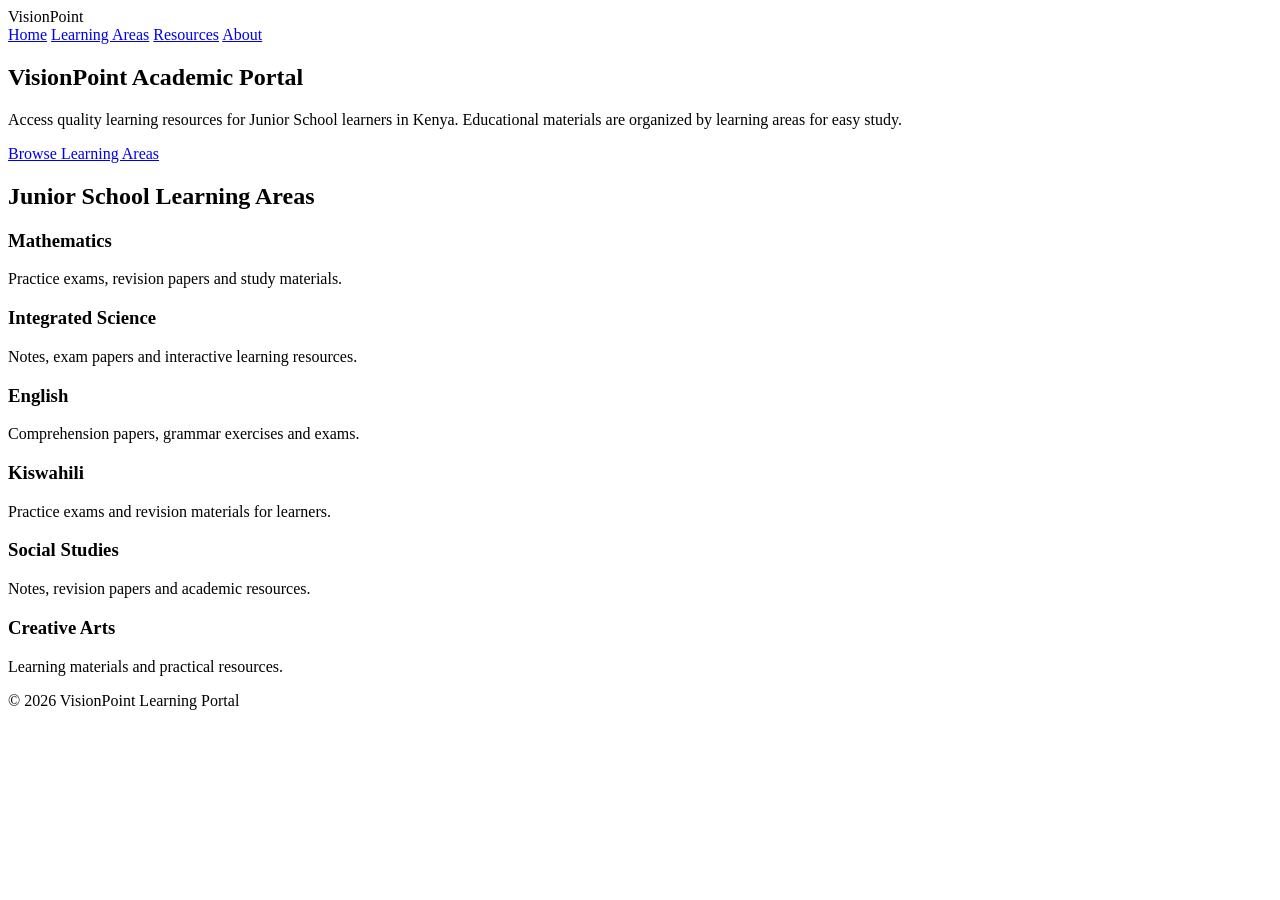
==== admin.html @ 37f08d58 "Revamp admin.html for VisionPoint Learning Portal Updated the title and content for the VisionPoint " ====
<!DOCTYPE html>
<html lang="en">
<head>
<meta charset="UTF-8">
<meta name="viewport" content="width=device-width, initial-scale=1.0">
<title>VisionPoint Learning Portal</title>

<link rel="stylesheet" href="style.css">

</head>

<body>

<header>
<div class="logo">VisionPoint</div>

<nav>
<a href="#">Home</a>
<a href="#">Learning Areas</a>
<a href="#">Resources</a>
<a href="#">About</a>
</nav>
</header>


<section class="hero">

<div class="hero-content">

<h1>VisionPoint Academic Portal</h1>

<p>
Access quality learning resources for Junior School learners in Kenya.
Educational materials are organized by learning areas for easy study.
</p>

<a class="btn" href="#">Browse Learning Areas</a>

</div>

</section>


<section class="categories">

<h2>Junior School Learning Areas</h2>

<div class="grid">

<div class="card">
<h3>Mathematics</h3>
<p>Practice exams, revision papers and study materials.</p>
</div>

<div class="card">
<h3>Integrated Science</h3>
<p>Notes, exam papers and interactive learning resources.</p>
</div>

<div class="card">
<h3>English</h3>
<p>Comprehension papers, grammar exercises and exams.</p>
</div>

<div class="card">
<h3>Kiswahili</h3>
<p>Practice exams and revision materials for learners.</p>
</div>

<div class="card">
<h3>Social Studies</h3>
<p>Notes, revision papers and academic resources.</p>
</div>

<div class="card">
<h3>Creative Arts</h3>
<p>Learning materials and practical resources.</p>
</div>

</div>

</section>


<footer>

<p>© 2026 VisionPoint Learning Portal</p>

</footer>

</body>
</html>
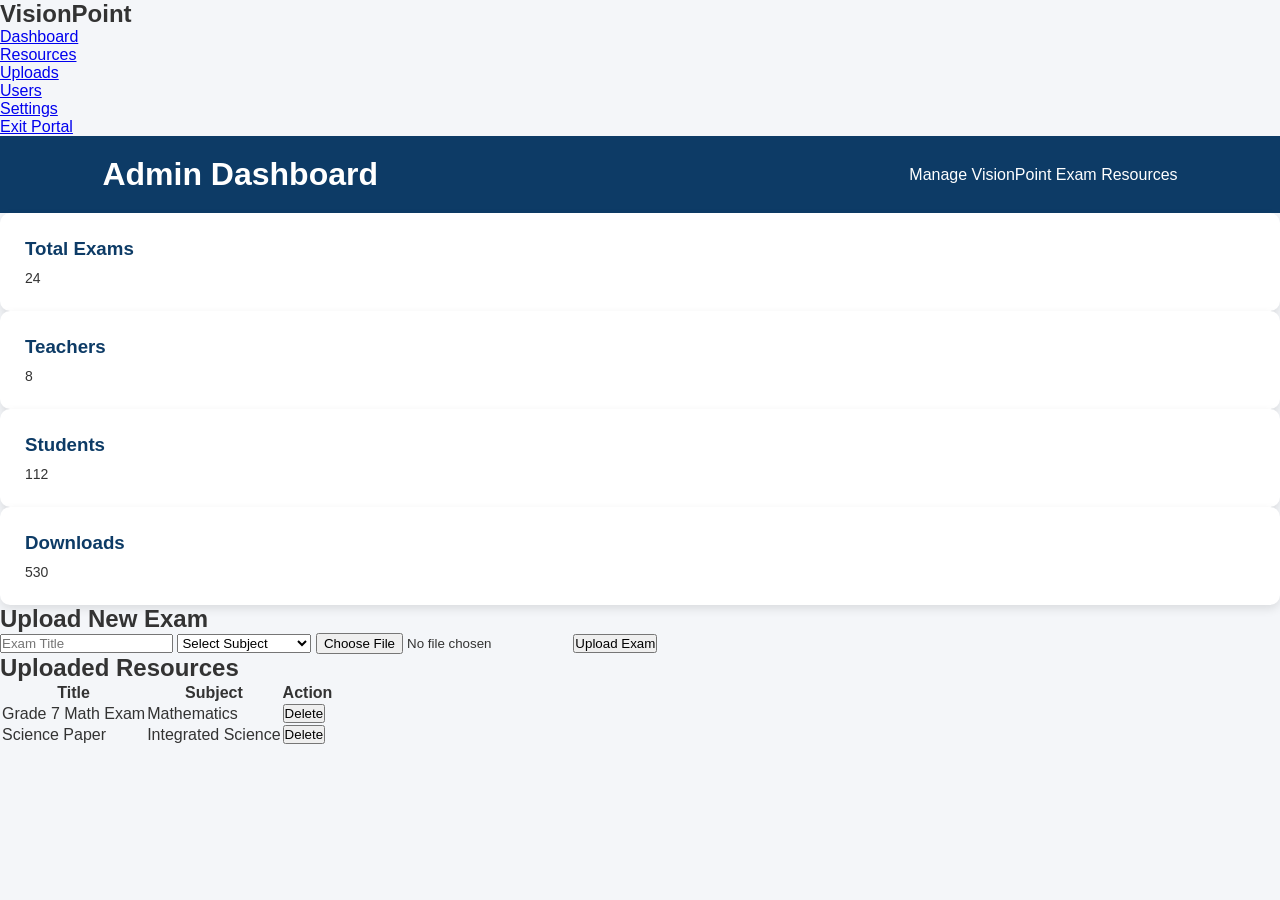
==== commit 92faa045: "Create admin dashboard with resource management Updated the admin page to include a dashboard for ma" ====
--- a/admin.html
+++ b/admin.html
@@ -2,91 +2,124 @@
 <html lang="en">
 <head>
 <meta charset="UTF-8">
-<meta name="viewport" content="width=device-width, initial-scale=1.0">
-<title>VisionPoint Learning Portal</title>
-
+<title>VisionPoint Admin Dashboard</title>
 <link rel="stylesheet" href="style.css">
-
 </head>
 
-<body>
+<body class="admin-body">
 
-<header>
-<div class="logo">VisionPoint</div>
+<div class="admin-container">
 
-<nav>
-<a href="#">Home</a>
-<a href="#">Learning Areas</a>
-<a href="#">Resources</a>
-<a href="#">About</a>
-</nav>
+<!-- Sidebar -->
+<aside class="sidebar">
+
+<h2>VisionPoint</h2>
+
+<ul>
+<li><a href="#">Dashboard</a></li>
+<li><a href="#">Resources</a></li>
+<li><a href="#">Uploads</a></li>
+<li><a href="#">Users</a></li>
+<li><a href="#">Settings</a></li>
+<li><a href="index.html">Exit Portal</a></li>
+</ul>
+
+</aside>
+
+
+<!-- Main Content -->
+<main class="admin-main">
+
+<header class="admin-header">
+<h1>Admin Dashboard</h1>
+<p>Manage VisionPoint Exam Resources</p>
 </header>
 
 
-<section class="hero">
+<!-- Stats -->
+<div class="dashboard-cards">
 
-<div class="hero-content">
+<div class="card">
+<h3>Total Exams</h3>
+<p>24</p>
+</div>
 
-<h1>VisionPoint Academic Portal</h1>
+<div class="card">
+<h3>Teachers</h3>
+<p>8</p>
+</div>
 
-<p>
-Access quality learning resources for Junior School learners in Kenya.
-Educational materials are organized by learning areas for easy study.
-</p>
+<div class="card">
+<h3>Students</h3>
+<p>112</p>
+</div>
 
-<a class="btn" href="#">Browse Learning Areas</a>
+<div class="card">
+<h3>Downloads</h3>
+<p>530</p>
+</div>
 
 </div>
+
+
+<!-- Upload Management -->
+<section class="admin-section">
+
+<h2>Upload New Exam</h2>
+
+<form>
+
+<input type="text" placeholder="Exam Title">
+
+<select>
+<option>Select Subject</option>
+<option>Mathematics</option>
+<option>Integrated Science</option>
+<option>English</option>
+<option>Social Studies</option>
+</select>
+
+<input type="file" accept=".pdf,.doc,.docx">
+
+<button type="submit">Upload Exam</button>
+
+</form>
 
 </section>
 
 
-<section class="categories">
+<!-- Resource Table -->
+<section class="admin-section">
 
-<h2>Junior School Learning Areas</h2>
+<h2>Uploaded Resources</h2>
 
-<div class="grid">
+<table>
 
-<div class="card">
-<h3>Mathematics</h3>
-<p>Practice exams, revision papers and study materials.</p>
-</div>
+<tr>
+<th>Title</th>
+<th>Subject</th>
+<th>Action</th>
+</tr>
 
-<div class="card">
-<h3>Integrated Science</h3>
-<p>Notes, exam papers and interactive learning resources.</p>
-</div>
+<tr>
+<td>Grade 7 Math Exam</td>
+<td>Mathematics</td>
+<td><button class="delete">Delete</button></td>
+</tr>
 
-<div class="card">
-<h3>English</h3>
-<p>Comprehension papers, grammar exercises and exams.</p>
-</div>
+<tr>
+<td>Science Paper</td>
+<td>Integrated Science</td>
+<td><button class="delete">Delete</button></td>
+</tr>
 
-<div class="card">
-<h3>Kiswahili</h3>
-<p>Practice exams and revision materials for learners.</p>
-</div>
+</table>
 
-<div class="card">
-<h3>Social Studies</h3>
-<p>Notes, revision papers and academic resources.</p>
-</div>
+</section>
 
-<div class="card">
-<h3>Creative Arts</h3>
-<p>Learning materials and practical resources.</p>
-</div>
+</main>
 
 </div>
 
-</section>
-
-
-<footer>
-
-<p>© 2026 VisionPoint Learning Portal</p>
-
-</footer>
-
 </body>
 </html>
--- a/style.css
+++ b/style.css
@@ -0,0 +1,200 @@
+*{
+margin:0;
+padding:0;
+box-sizing:border-box;
+font-family:Arial, Helvetica, sans-serif;
+}
+
+body{
+background:#f4f6f9;
+color:#333;
+}
+
+
+/* HEADER */
+
+header{
+display:flex;
+justify-content:space-between;
+align-items:center;
+padding:20px 8%;
+background:#0d3b66;
+color:white;
+}
+
+.logo{
+font-size:22px;
+font-weight:bold;
+}
+
+nav a{
+color:white;
+text-decoration:none;
+margin-left:25px;
+font-size:15px;
+}
+
+nav a:hover{
+text-decoration:underline;
+}
+
+
+/* HERO SECTION */
+
+.hero{
+height:80vh;
+
+background-image:
+linear-gradient(rgba(0,0,0,0.5), rgba(0,0,0,0.6)),
+url("https://images.unsplash.com/photo-1509062522246-3755977927d7");
+
+background-size:cover;
+background-position:center;
+
+display:flex;
+align-items:center;
+justify-content:center;
+text-align:center;
+color:white;
+}
+
+.hero-content{
+max-width:700px;
+}
+
+.hero h1{
+font-size:42px;
+margin-bottom:20px;
+}
+
+.hero p{
+font-size:18px;
+margin-bottom:30px;
+line-height:1.6;
+}
+
+.btn{
+background:#ffb703;
+color:#000;
+padding:14px 28px;
+text-decoration:none;
+border-radius:6px;
+font-weight:bold;
+}
+
+.btn:hover{
+background:#f4a300;
+}
+
+
+/* CATEGORIES */
+
+.categories{
+padding:60px 8%;
+text-align:center;
+}
+
+.categories h2{
+font-size:30px;
+margin-bottom:40px;
+}
+
+.grid{
+display:grid;
+grid-template-columns:repeat(auto-fit, minmax(250px,1fr));
+gap:25px;
+}
+
+.card{
+background:white;
+padding:25px;
+border-radius:10px;
+box-shadow:0 4px 10px rgba(0,0,0,0.1);
+}
+
+.card h3{
+margin-bottom:10px;
+color:#0d3b66;
+}
+
+.card p{
+font-size:14px;
+}
+
+
+/* FOOTER */
+
+footer{
+background:#0d3b66;
+color:white;
+text-align:center;
+padding:20px;
+margin-top:50px;
+}
+.filter-buttons{
+text-align:center;
+margin:30px 0;
+}
+
+.filter-buttons button{
+padding:10px 20px;
+margin:5px;
+border:none;
+background:#2c7be5;
+color:white;
+border-radius:5px;
+cursor:pointer;
+}
+
+.filter-buttons button:hover{
+background:#1a5bbf;
+}
+.viewer-container{
+
+width:90%;
+margin:auto;
+background:white;
+padding:30px;
+border-radius:10px;
+box-shadow:0 5px 15px rgba(0,0,0,0.2);
+
+}
+
+.upload-section{
+
+width:60%;
+margin:50px auto;
+background:white;
+padding:40px;
+border-radius:10px;
+box-shadow:0 5px 20px rgba(0,0,0,0.2);
+
+}
+
+.upload-section input,
+.upload-section select{
+
+width:100%;
+padding:12px;
+margin:10px 0;
+border:1px solid #ccc;
+border-radius:5px;
+
+}
+
+.upload-section button{
+
+padding:12px;
+background:#2c7be5;
+color:white;
+border:none;
+border-radius:5px;
+cursor:pointer;
+
+}
+
+.upload-section button:hover{
+
+background:#1a5bbf;
+
+}
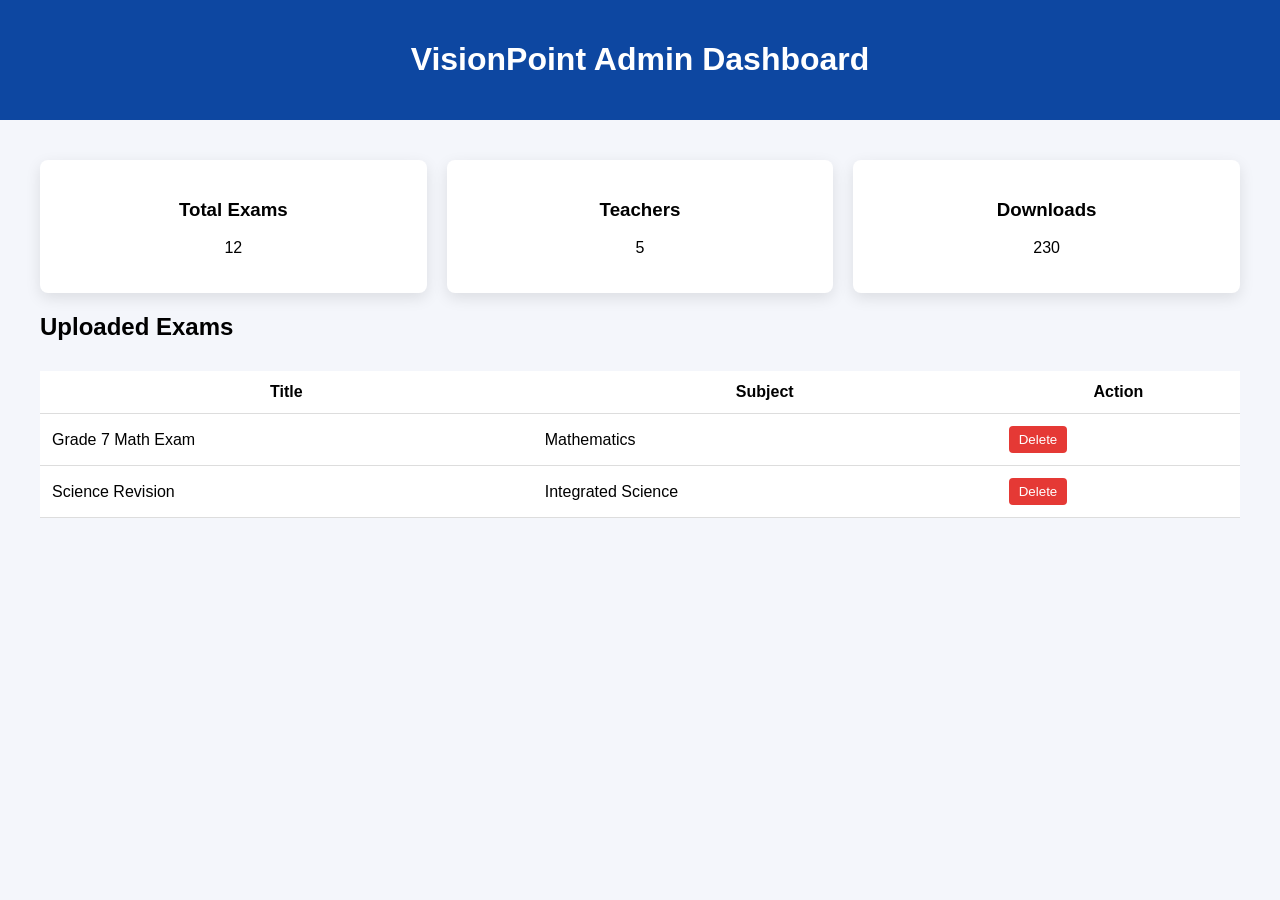
==== commit c8a69dfb: "Revamp admin dashboard with new styles and features Updated the admin dashboard layout and functiona" ====
--- a/admin.html
+++ b/admin.html
@@ -1,97 +1,97 @@
 <!DOCTYPE html>
 <html lang="en">
 <head>
+
 <meta charset="UTF-8">
-<title>VisionPoint Admin Dashboard</title>
-<link rel="stylesheet" href="style.css">
+<meta name="viewport" content="width=device-width, initial-scale=1.0">
+
+<title>Admin Dashboard | VisionPoint</title>
+
+<style>
+
+body{
+margin:0;
+font-family:Arial;
+background:#f4f6fb;
+}
+
+header{
+background:#0d47a1;
+color:white;
+padding:20px;
+text-align:center;
+}
+
+.container{
+padding:40px;
+}
+
+.cards{
+display:grid;
+grid-template-columns:repeat(auto-fit,minmax(200px,1fr));
+gap:20px;
+}
+
+.card{
+background:white;
+padding:20px;
+border-radius:8px;
+box-shadow:0 5px 15px rgba(0,0,0,0.1);
+text-align:center;
+}
+
+table{
+width:100%;
+margin-top:30px;
+border-collapse:collapse;
+background:white;
+}
+
+th,td{
+padding:12px;
+border-bottom:1px solid #ddd;
+}
+
+button{
+background:#e53935;
+color:white;
+border:none;
+padding:6px 10px;
+border-radius:4px;
+cursor:pointer;
+}
+
+</style>
 </head>
 
-<body class="admin-body">
+<body>
 
-<div class="admin-container">
-
-<!-- Sidebar -->
-<aside class="sidebar">
-
-<h2>VisionPoint</h2>
-
-<ul>
-<li><a href="#">Dashboard</a></li>
-<li><a href="#">Resources</a></li>
-<li><a href="#">Uploads</a></li>
-<li><a href="#">Users</a></li>
-<li><a href="#">Settings</a></li>
-<li><a href="index.html">Exit Portal</a></li>
-</ul>
-
-</aside>
-
-
-<!-- Main Content -->
-<main class="admin-main">
-
-<header class="admin-header">
-<h1>Admin Dashboard</h1>
-<p>Manage VisionPoint Exam Resources</p>
+<header>
+<h1>VisionPoint Admin Dashboard</h1>
 </header>
 
+<div class="container">
 
-<!-- Stats -->
-<div class="dashboard-cards">
+<div class="cards">
 
 <div class="card">
 <h3>Total Exams</h3>
-<p>24</p>
+<p id="examCount">12</p>
 </div>
 
 <div class="card">
 <h3>Teachers</h3>
-<p>8</p>
-</div>
-
-<div class="card">
-<h3>Students</h3>
-<p>112</p>
+<p>5</p>
 </div>
 
 <div class="card">
 <h3>Downloads</h3>
-<p>530</p>
+<p>230</p>
 </div>
 
 </div>
 
-
-<!-- Upload Management -->
-<section class="admin-section">
-
-<h2>Upload New Exam</h2>
-
-<form>
-
-<input type="text" placeholder="Exam Title">
-
-<select>
-<option>Select Subject</option>
-<option>Mathematics</option>
-<option>Integrated Science</option>
-<option>English</option>
-<option>Social Studies</option>
-</select>
-
-<input type="file" accept=".pdf,.doc,.docx">
-
-<button type="submit">Upload Exam</button>
-
-</form>
-
-</section>
-
-
-<!-- Resource Table -->
-<section class="admin-section">
-
-<h2>Uploaded Resources</h2>
+<h2>Uploaded Exams</h2>
 
 <table>
 
@@ -104,22 +104,29 @@
 <tr>
 <td>Grade 7 Math Exam</td>
 <td>Mathematics</td>
-<td><button class="delete">Delete</button></td>
+<td><button onclick="deleteRow(this)">Delete</button></td>
 </tr>
 
 <tr>
-<td>Science Paper</td>
+<td>Science Revision</td>
 <td>Integrated Science</td>
-<td><button class="delete">Delete</button></td>
+<td><button onclick="deleteRow(this)">Delete</button></td>
 </tr>
 
 </table>
 
-</section>
+</div>
 
-</main>
+<script>
 
-</div>
+function deleteRow(btn){
+
+let row=btn.parentNode.parentNode
+row.remove()
+
+}
+
+</script>
 
 </body>
 </html>
